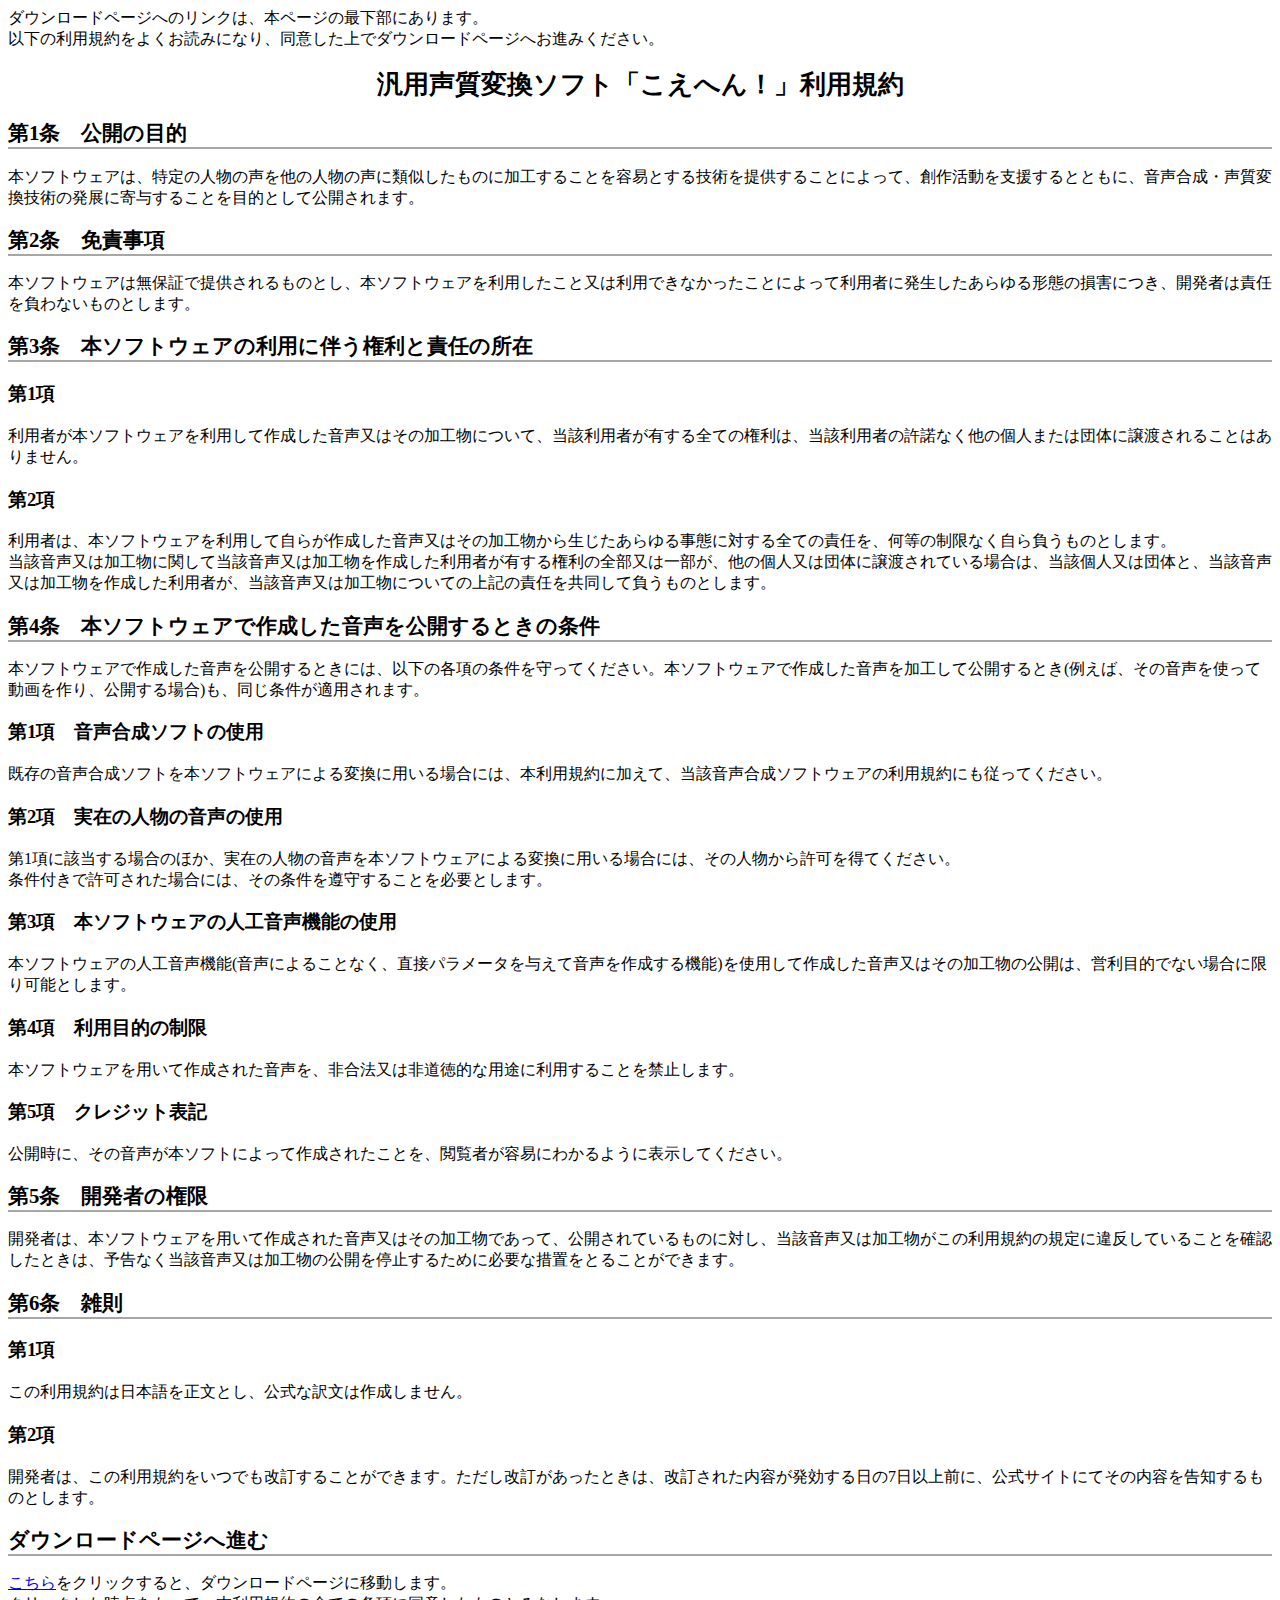
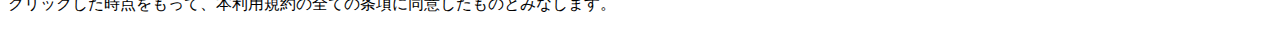
==== termsOfUse.html @ 7c3ade47 "initial commit" ====
<html lang = "ja">
<head>
<meta charset = "utf-8">
<link href="test1.css" rel="stylesheet">
<title>
利用規約
</title>
</head>
<body>
<p>
ダウンロードページへのリンクは、本ページの最下部にあります。<br/>
以下の利用規約をよくお読みになり、同意した上でダウンロードページへお進みください。
</p>
<h1>汎用声質変換ソフト「こえへん！」利用規約</h1>
<h2>第1条　公開の目的</h2>
<p>
本ソフトウェアは、特定の人物の声を他の人物の声に類似したものに加工することを容易とする技術を提供することによって、創作活動を支援するとともに、音声合成・声質変換技術の発展に寄与することを目的として公開されます。
</p>
<h2>第2条　免責事項</h2>
<p>
本ソフトウェアは無保証で提供されるものとし、本ソフトウェアを利用したこと又は利用できなかったことによって利用者に発生したあらゆる形態の損害につき、開発者は責任を負わないものとします。
</p>
<h2>第3条　本ソフトウェアの利用に伴う権利と責任の所在</h2>
<h3>第1項</h3>
<p>
利用者が本ソフトウェアを利用して作成した音声又はその加工物について、当該利用者が有する全ての権利は、当該利用者の許諾なく他の個人または団体に譲渡されることはありません。
</p>
<h3>第2項</h3>
<p>
利用者は、本ソフトウェアを利用して自らが作成した音声又はその加工物から生じたあらゆる事態に対する全ての責任を、何等の制限なく自ら負うものとします。<br/>
当該音声又は加工物に関して当該音声又は加工物を作成した利用者が有する権利の全部又は一部が、他の個人又は団体に譲渡されている場合は、当該個人又は団体と、当該音声又は加工物を作成した利用者が、当該音声又は加工物についての上記の責任を共同して負うものとします。
</p>
<h2>第4条　本ソフトウェアで作成した音声を公開するときの条件</h2>
<p>
本ソフトウェアで作成した音声を公開するときには、以下の各項の条件を守ってください。本ソフトウェアで作成した音声を加工して公開するとき(例えば、その音声を使って動画を作り、公開する場合)も、同じ条件が適用されます。
</p>
<h3>第1項　音声合成ソフトの使用</h3>
<p>
既存の音声合成ソフトを本ソフトウェアによる変換に用いる場合には、本利用規約に加えて、当該音声合成ソフトウェアの利用規約にも従ってください。
</p>
<h3>第2項　実在の人物の音声の使用</h3>
<p>
第1項に該当する場合のほか、実在の人物の音声を本ソフトウェアによる変換に用いる場合には、その人物から許可を得てください。<br/>
条件付きで許可された場合には、その条件を遵守することを必要とします。
</p>
<h3>第3項　本ソフトウェアの人工音声機能の使用</h3>
<p>
本ソフトウェアの人工音声機能(音声によることなく、直接パラメータを与えて音声を作成する機能)を使用して作成した音声又はその加工物の公開は、営利目的でない場合に限り可能とします。
</p>
<h3>第4項　利用目的の制限</h3>
<p>
本ソフトウェアを用いて作成された音声を、非合法又は非道徳的な用途に利用することを禁止します。
</p>
<h3>第5項　クレジット表記</h3>
<p>
公開時に、その音声が本ソフトによって作成されたことを、閲覧者が容易にわかるように表示してください。
</p>
<h2>第5条　開発者の権限</h2>
<p>
開発者は、本ソフトウェアを用いて作成された音声又はその加工物であって、公開されているものに対し、当該音声又は加工物がこの利用規約の規定に違反していることを確認したときは、予告なく当該音声又は加工物の公開を停止するために必要な措置をとることができます。
</p>
<h2>第6条　雑則</h2>
<h3>第1項</h3>
<p>
この利用規約は日本語を正文とし、公式な訳文は作成しません。
</p>
<h3>第2項</h3>
<p>
開発者は、この利用規約をいつでも改訂することができます。ただし改訂があったときは、改訂された内容が発効する日の7日以上前に、公式サイトにてその内容を告知するものとします。
</p>
<h2>ダウンロードページへ進む</h2>
<p>
<a href="https://github.com/takosumi/koehen/releases">こちら</a>をクリックすると、ダウンロードページに移動します。<br/>
クリックした時点をもって、本利用規約の全ての条項に同意したものとみなします。
</p>
</body>
</html>
---- test1.css ----
h1{
    margin-left: auto;
    margin-right: auto;
    font-size: 1.6em;
    text-align: center;
}
h2{
    font-size: 1.3em;
    border-bottom: 2px solid #a6a6a6;
}
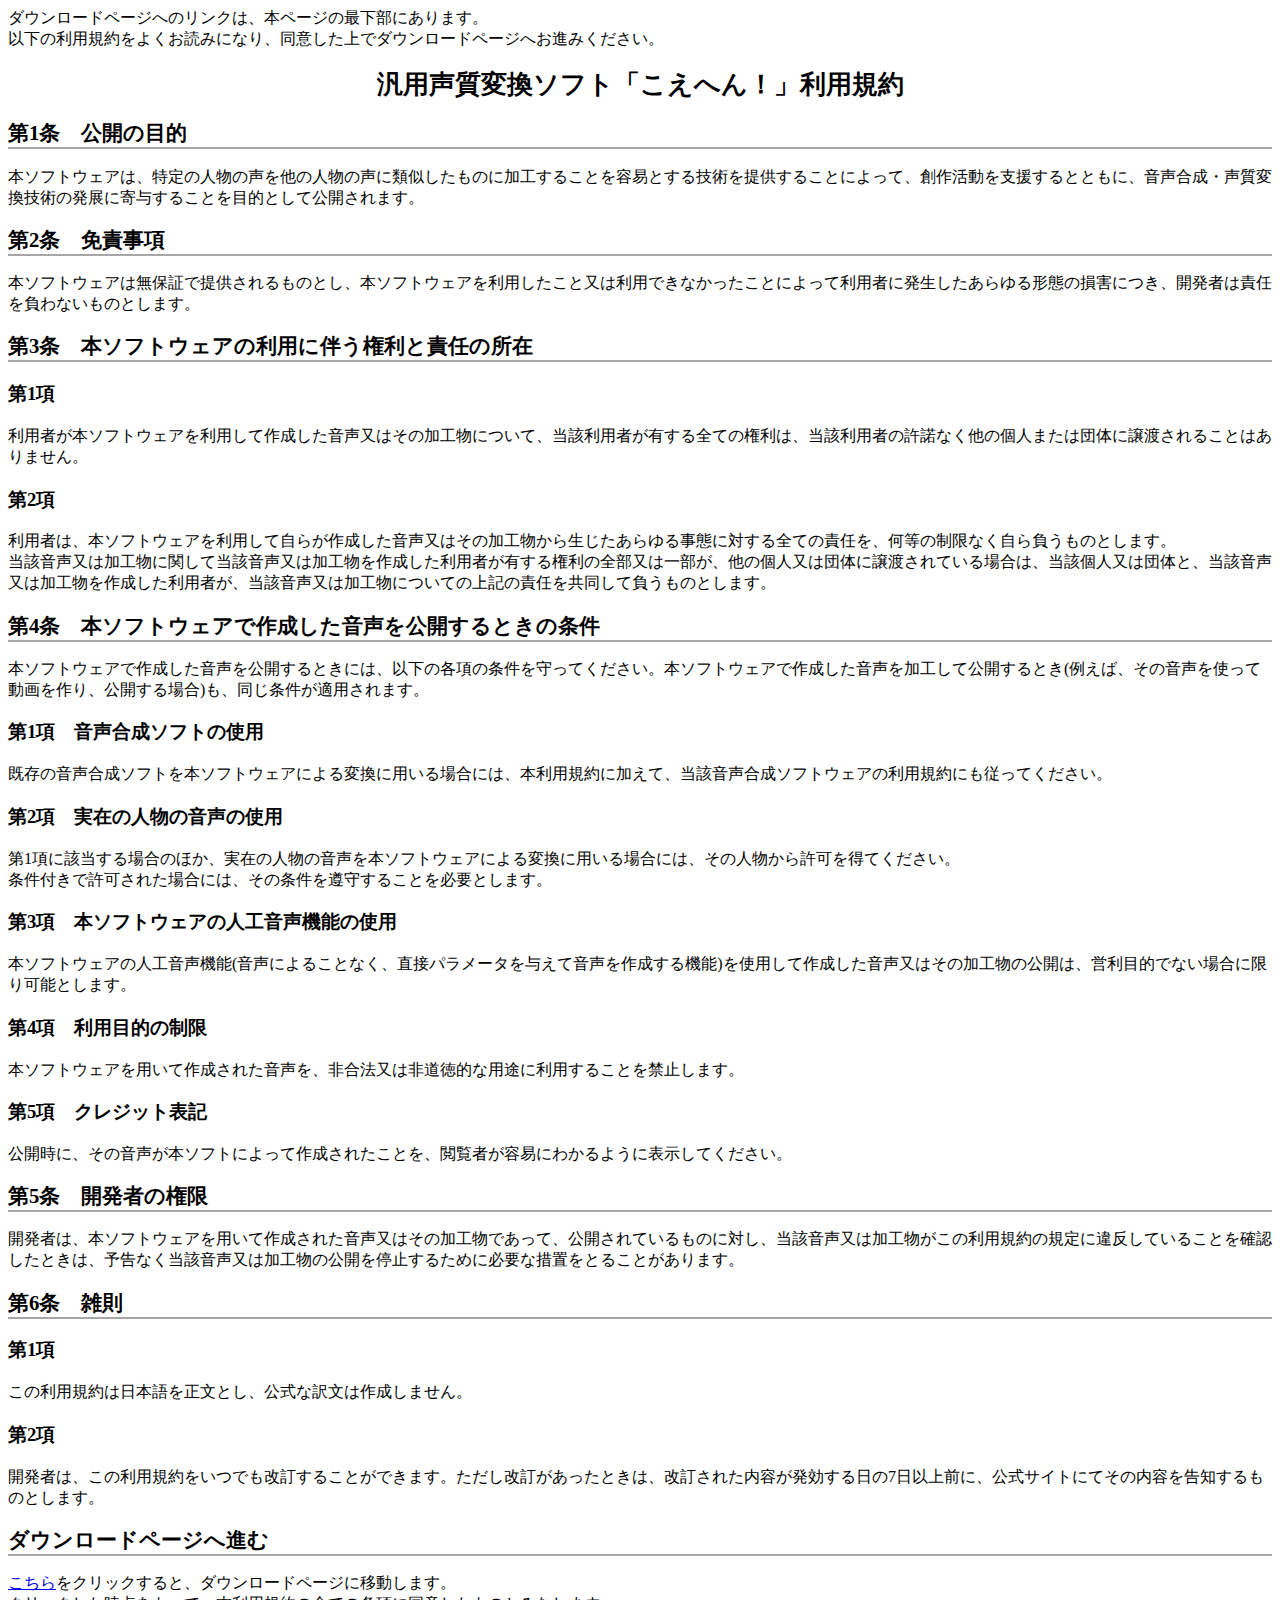
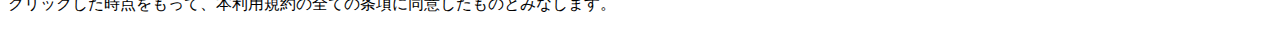
==== commit ded4e893: "一部修正" ====
--- a/termsOfUse.html
+++ b/termsOfUse.html
@@ -57,7 +57,7 @@
 </p>
 <h2>第5条　開発者の権限</h2>
 <p>
-開発者は、本ソフトウェアを用いて作成された音声又はその加工物であって、公開されているものに対し、当該音声又は加工物がこの利用規約の規定に違反していることを確認したときは、予告なく当該音声又は加工物の公開を停止するために必要な措置をとることができます。
+開発者は、本ソフトウェアを用いて作成された音声又はその加工物であって、公開されているものに対し、当該音声又は加工物がこの利用規約の規定に違反していることを確認したときは、予告なく当該音声又は加工物の公開を停止するために必要な措置をとることがあります。
 </p>
 <h2>第6条　雑則</h2>
 <h3>第1項</h3>
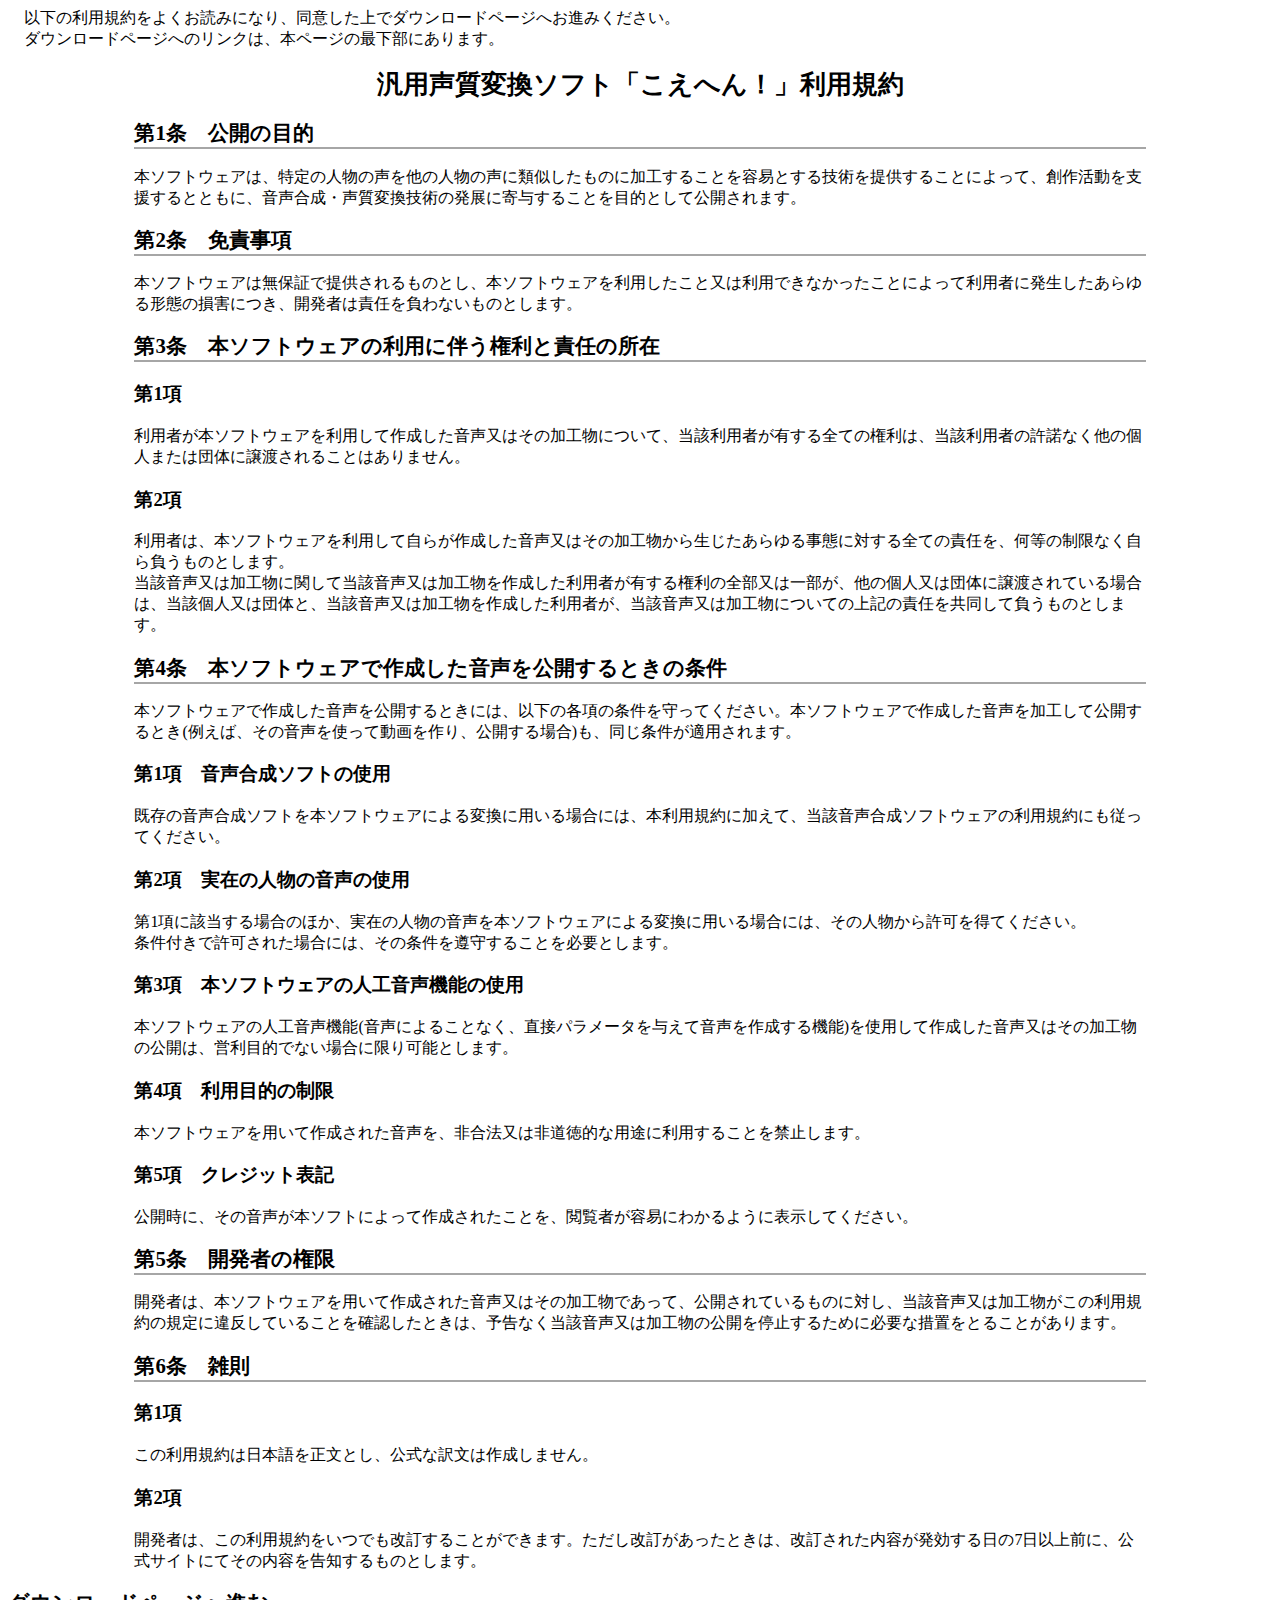
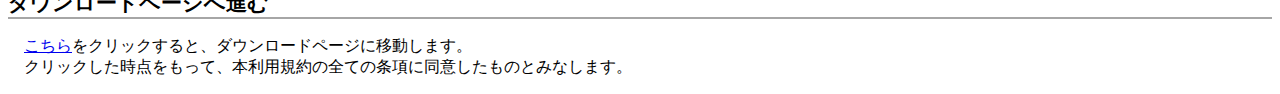
==== commit 21c376a5: "余白を調整" ====
--- a/termsOfUse.html
+++ b/termsOfUse.html
@@ -7,10 +7,11 @@
 </title>
 </head>
 <body>
-<p>
-ダウンロードページへのリンクは、本ページの最下部にあります。<br/>
-以下の利用規約をよくお読みになり、同意した上でダウンロードページへお進みください。
+<p style="margin-left: 1em;">
+以下の利用規約をよくお読みになり、同意した上でダウンロードページへお進みください。<br/>
+ダウンロードページへのリンクは、本ページの最下部にあります。
 </p>
+<div style="width: 80%;margin-left: auto;margin-right: auto;">
 <h1>汎用声質変換ソフト「こえへん！」利用規約</h1>
 <h2>第1条　公開の目的</h2>
 <p>
@@ -68,8 +69,9 @@
 <p>
 開発者は、この利用規約をいつでも改訂することができます。ただし改訂があったときは、改訂された内容が発効する日の7日以上前に、公式サイトにてその内容を告知するものとします。
 </p>
+</div>
 <h2>ダウンロードページへ進む</h2>
-<p>
+<p style="margin-left: 1em;">
 <a href="https://github.com/takosumi/koehen/releases">こちら</a>をクリックすると、ダウンロードページに移動します。<br/>
 クリックした時点をもって、本利用規約の全ての条項に同意したものとみなします。
 </p>
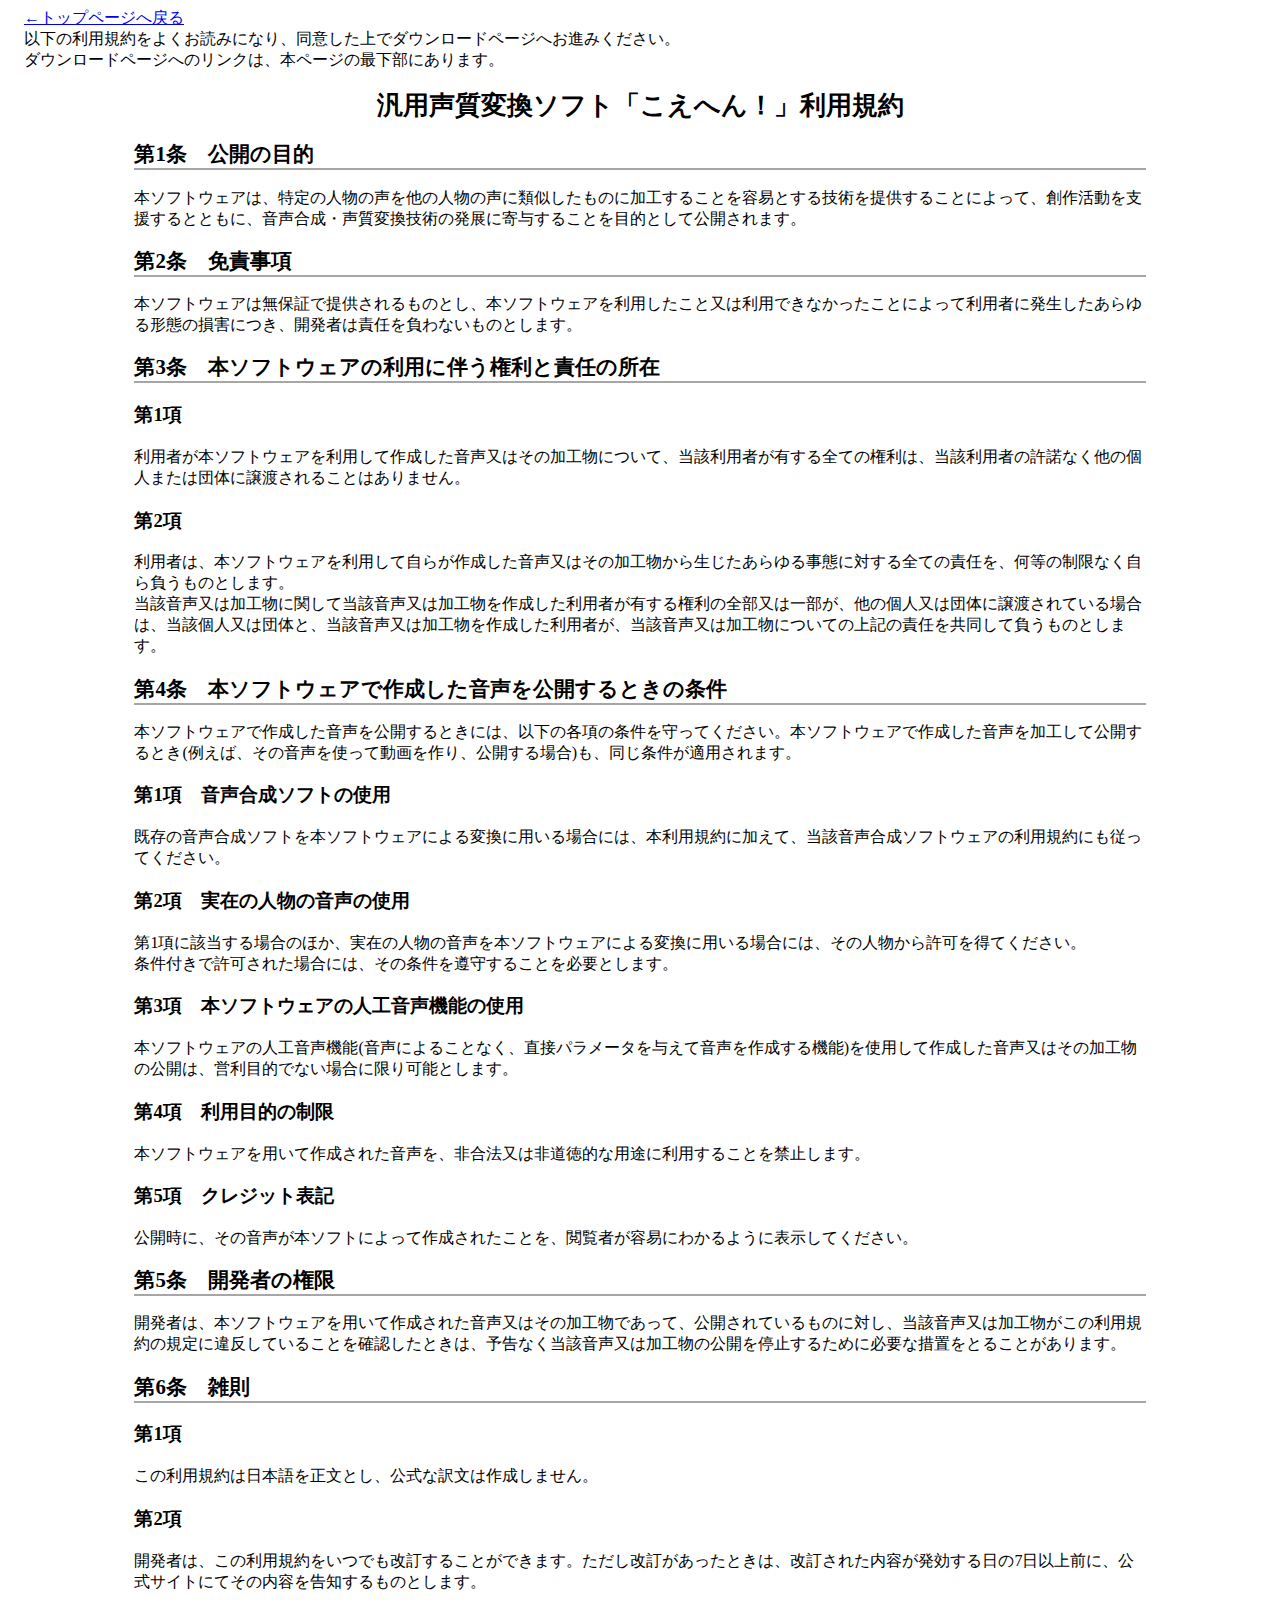
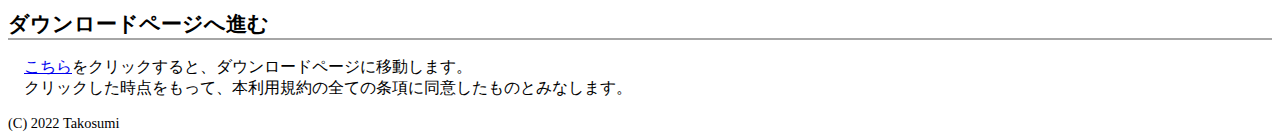
==== commit eecb1a95: "ページ間リンク追加" ====
--- a/termsOfUse.html
+++ b/termsOfUse.html
@@ -3,11 +3,12 @@
 <meta charset = "utf-8">
 <link href="test1.css" rel="stylesheet">
 <title>
-利用規約
+利用規約 - こえへん！/UNVOCS 公式サイト
 </title>
 </head>
 <body>
 <p style="margin-left: 1em;">
+<a href="index.html">←トップページへ戻る</a><br/>
 以下の利用規約をよくお読みになり、同意した上でダウンロードページへお進みください。<br/>
 ダウンロードページへのリンクは、本ページの最下部にあります。
 </p>
@@ -76,4 +77,5 @@
 クリックした時点をもって、本利用規約の全ての条項に同意したものとみなします。
 </p>
 </body>
+<div style="font-size: 0.9em;">(C) 2022 Takosumi</div>
 </html>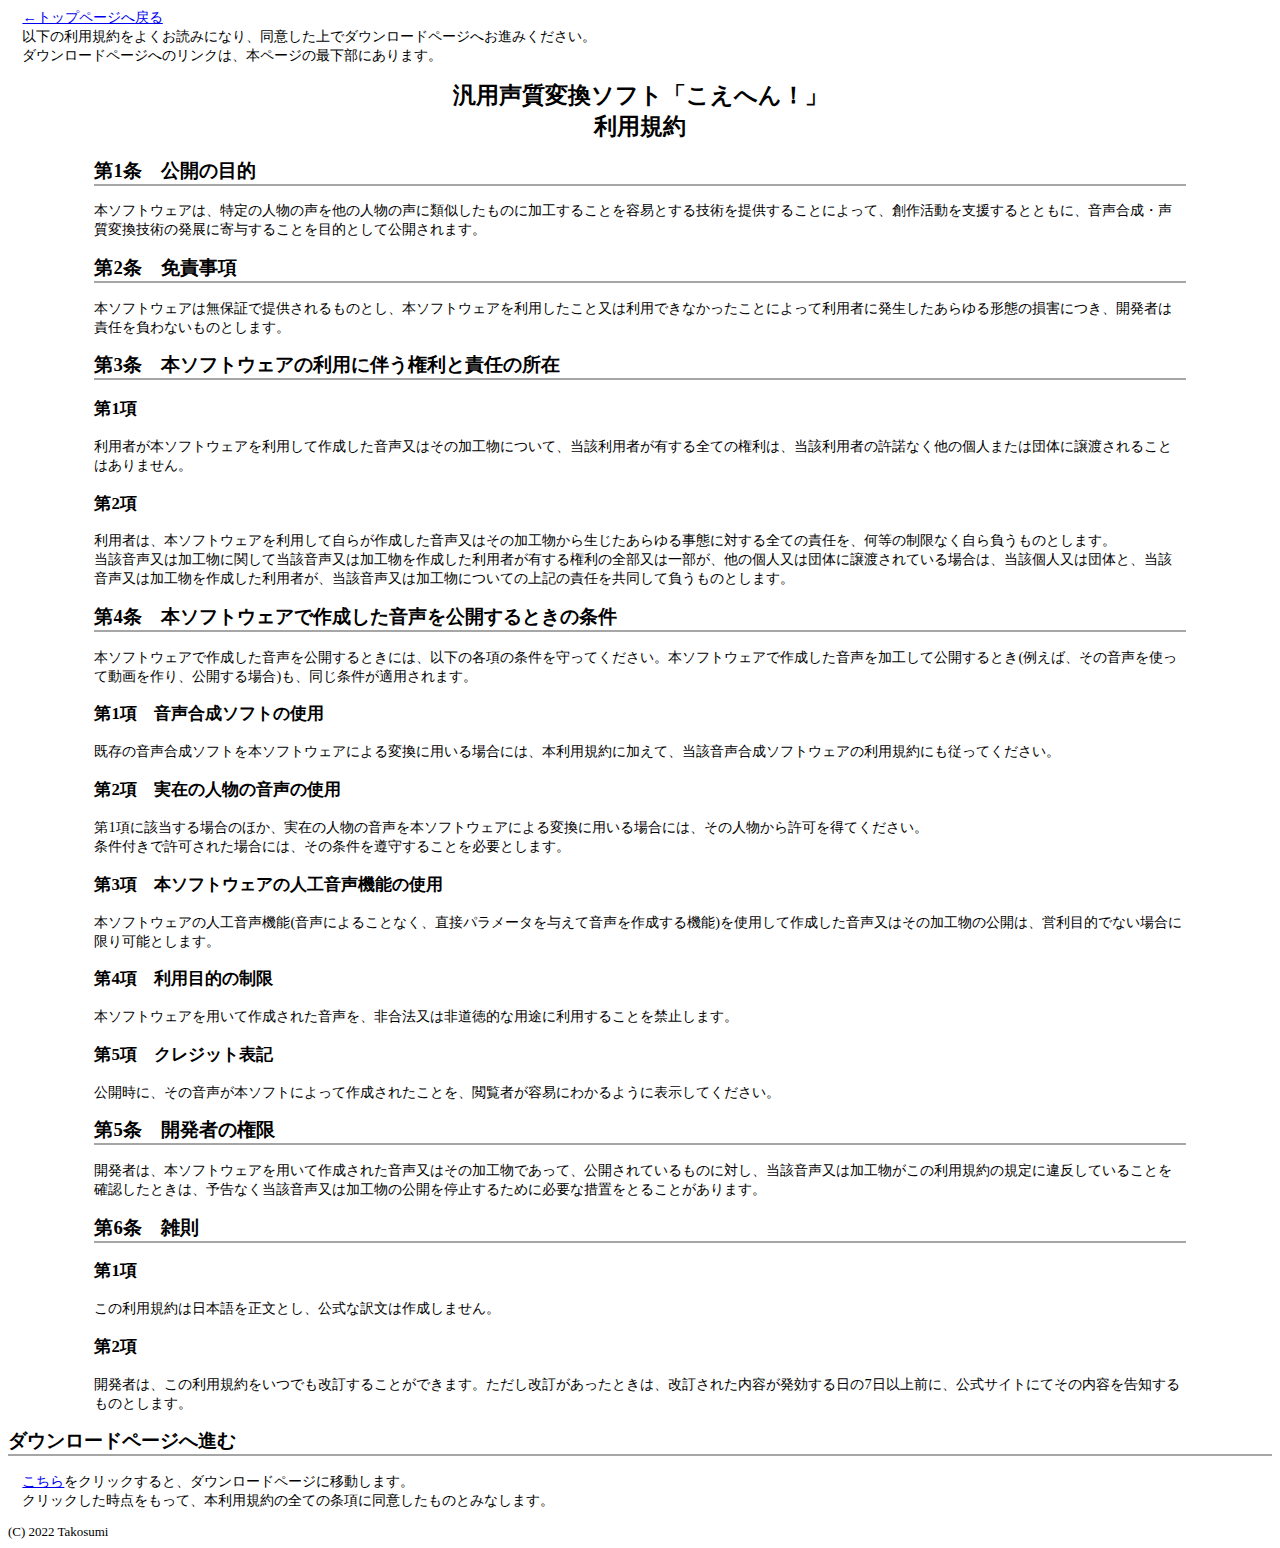
==== commit 24235c47: "モバイル端末での表示崩れを修正" ====
--- a/termsOfUse.html
+++ b/termsOfUse.html
@@ -12,8 +12,8 @@
 以下の利用規約をよくお読みになり、同意した上でダウンロードページへお進みください。<br/>
 ダウンロードページへのリンクは、本ページの最下部にあります。
 </p>
-<div style="width: 80%;margin-left: auto;margin-right: auto;">
-<h1>汎用声質変換ソフト「こえへん！」利用規約</h1>
+<div style="margin-left: 6em; margin-right: 6em;">
+<h1>汎用声質変換ソフト「こえへん！」<br/>利用規約</h1>
 <h2>第1条　公開の目的</h2>
 <p>
 本ソフトウェアは、特定の人物の声を他の人物の声に類似したものに加工することを容易とする技術を提供することによって、創作活動を支援するとともに、音声合成・声質変換技術の発展に寄与することを目的として公開されます。
@@ -78,4 +78,4 @@
 </p>
 </body>
 <div style="font-size: 0.9em;">(C) 2022 Takosumi</div>
-</html>+</html>
--- a/test1.css
+++ b/test1.css
@@ -1,3 +1,6 @@
+body{
+    font-size: 0.9em;
+}
 h1{
     margin-left: auto;
     margin-right: auto;
@@ -7,4 +10,4 @@
 h2{
     font-size: 1.3em;
     border-bottom: 2px solid #a6a6a6;
-}+}
